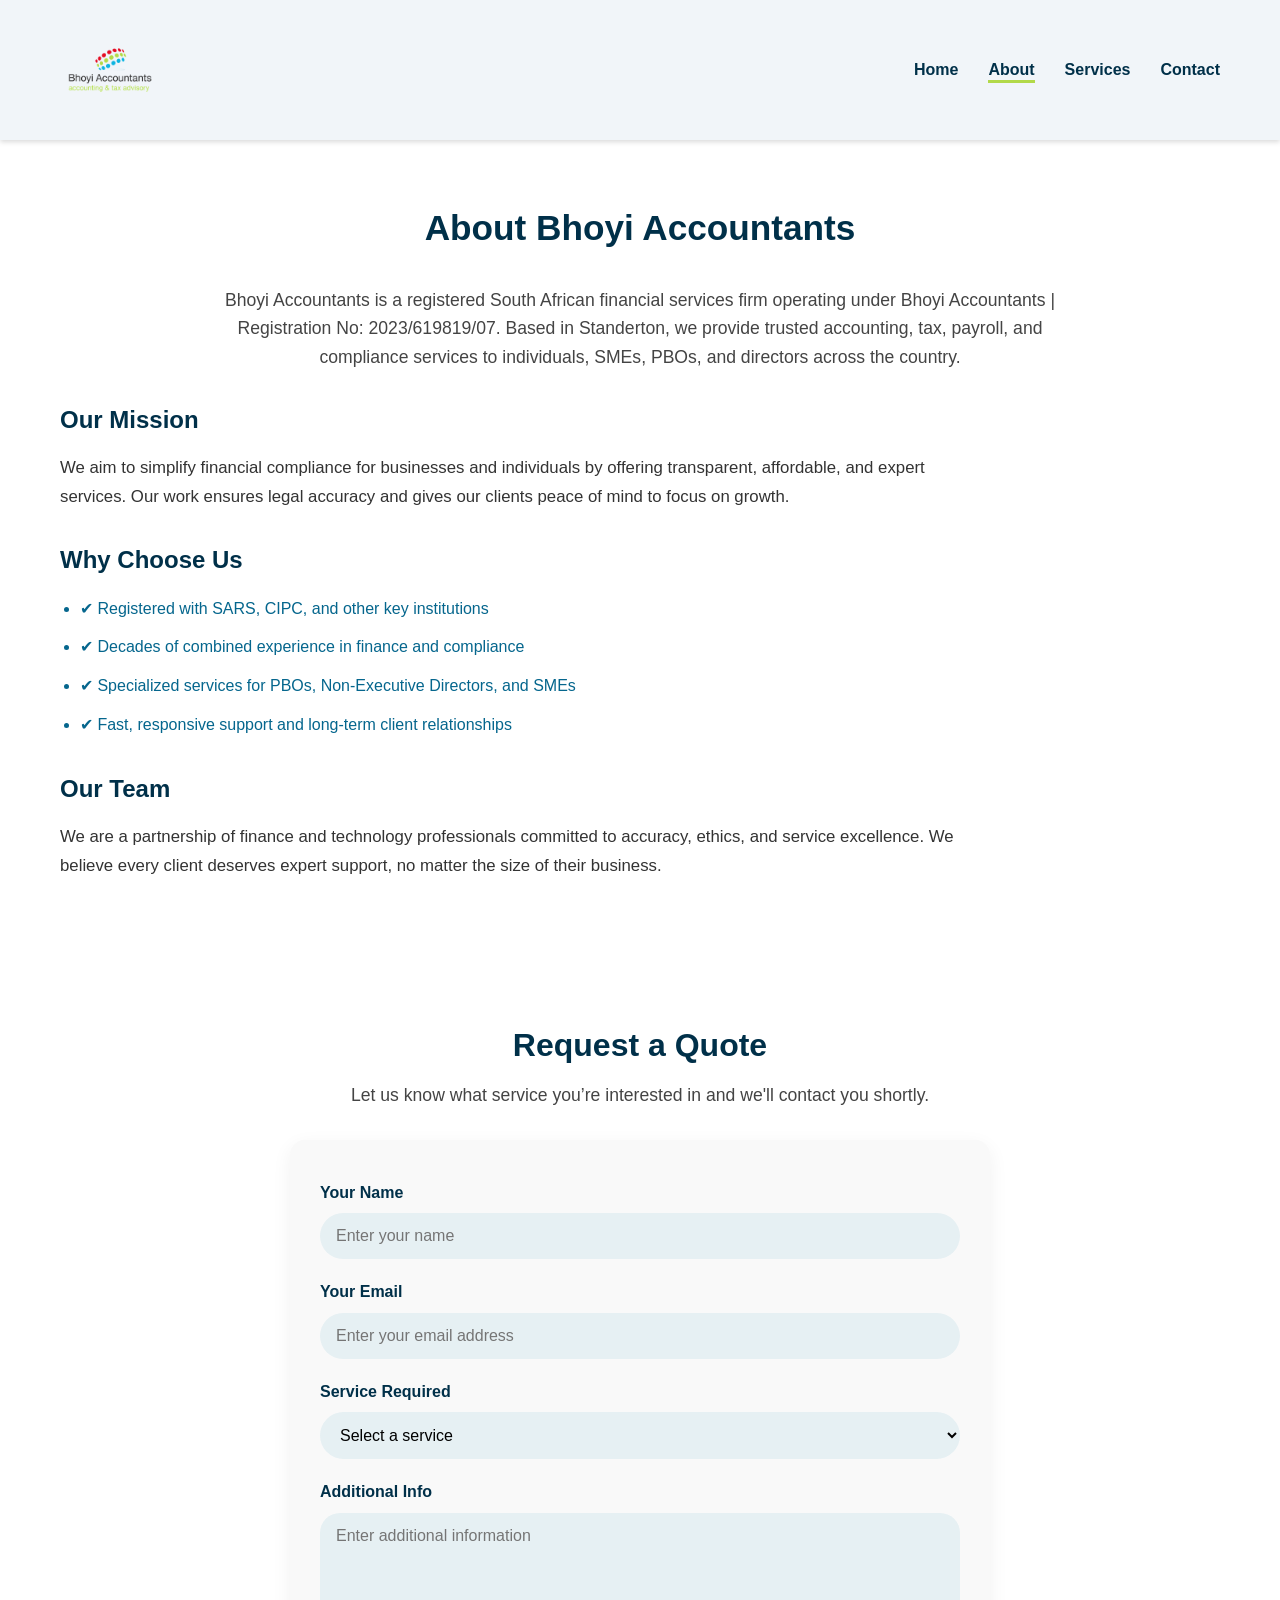
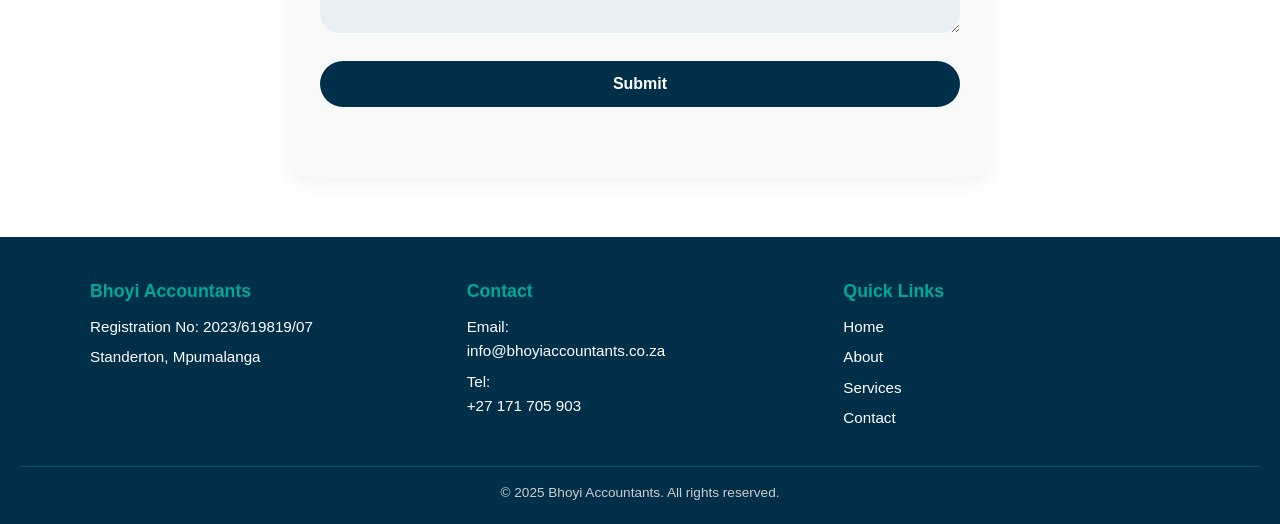
==== about.html @ 9af69576 "Initial commit: Bhoyi Accountants website" ====
<!DOCTYPE html>
<html lang="en">

<head>
    <meta charset="UTF-8" />
    <meta name="viewport" content="width=device-width, initial-scale=1.0" />
    <meta name="description"
        content="About Bhoyi Accountants and the web services we provide, including accounting, tax, and professional website development.">
    <meta name="keywords" content="Accounting, Tax, Web Development, Compliance, South Africa">
    <meta name="author" content="Bhoyi Accountants">
    <link rel="stylesheet" href="style.css" />
    <!-- Google tag (gtag.js) -->
    <script async src="https://www.googletagmanager.com/gtag/js?id=G-Y8PRSD9W66"></script>
    <script>
      window.dataLayer = window.dataLayer || [];
      function gtag(){dataLayer.push(arguments);}
      gtag('js', new Date());

      gtag('config', 'G-Y8PRSD9W66');
    </script>
    <!-- Schema Markup for Local Business -->
    <script type="application/ld+json">
    {
      "@context": "https://schema.org",
      "@type": "LocalBusiness",
      "name": "Bhoyi Accountants",
      "description": "Professional accounting, tax, and compliance services for South African businesses, SMEs, PBOs, and individuals",
      "image": "images/BHOYI2-LOGO.png",
      "url": "https://bhoyiaccountants.co.za",
      "telephone": "+27171705903",
      "address": {
        "@type": "PostalAddress",
        "streetAddress": "Standerton",
        "addressLocality": "Standerton",
        "addressRegion": "Mpumalanga",
        "postalCode": "2430",
        "addressCountry": "ZA"
      },
      "areaServed": "South Africa",
      "priceRange": "$$",
      "servesCuisine": "Professional Services",
      "sameAs": [
        "https://www.facebook.com/bhoyiaccountants",
        "https://www.linkedin.com/company/bhoyi-accountants"
      ],
      "knowsAbout": [
        "Accounting Services",
        "Tax Practitioners",
        "Payroll Services",
        "Independent Audit",
        "Independent Review",
        "Registrations and Secretarial Services"
      ],
      "aggregateRating": {
        "@type": "AggregateRating",
        "ratingValue": "5",
        "ratingCount": "1"
      }
    }
    </script>
    <title>About Us | Bhoyi Accountants</title>
</head>

<body>
    <header class="site-header">
        <div class="container nav-container">
            <div class="logo-img">
                <img src="images/BHOYI2-LOGO.png" alt="Bhoyi Accountants Logo" />
            </div>
            <nav>
                <ul class="nav-links">
                    <li><a href="index.html">Home</a></li>
                    <li><a href="about.html" class="active">About</a></li>

                    <li class="dropdown">
                        <a href="services.html">Services</a>
                        <ul class="dropdown-menu">
                            <li><a href="accounting.html">Accounting Services</a></li>
                            <li><a href="secretarial.html">Secretarial Services</a></li>
                            <li><a href="payroll.html">Payroll Services</a></li>
                            <li><a href="audit.html">Independent Audit</a></li>
                            <li><a href="review.html">Independent Review</a></li>
                        </ul>
                    </li>
                    <li><a href="contact.html">Contact</a></li>
                </ul>
            </nav>
        </div>
    </header>

    <section class="about-page-section">
        <div class="container">
            <h2 class="section-title">About Bhoyi Accountants</h2>
            <p class="lead">
                Bhoyi Accountants is a registered South African financial services firm operating under Bhoyi
                Accountants | Registration No: 2023/619819/07. Based in Standerton, we provide trusted accounting, tax,
                payroll, and compliance services to individuals, SMEs, PBOs, and directors across the country.
            </p>

            <div class="about-box">
                <h3>Our Mission</h3>
                <p>
                    We aim to simplify financial compliance for businesses and individuals by offering transparent,
                    affordable, and expert services. Our work ensures legal accuracy and gives our clients peace of mind
                    to focus on growth.
                </p>
            </div>

            <div class="about-box">
                <h3>Why Choose Us</h3>
                <ul>
                    <li>✔ Registered with SARS, CIPC, and other key institutions</li>
                    <li>✔ Decades of combined experience in finance and compliance</li>
                    <li>✔ Specialized services for PBOs, Non-Executive Directors, and SMEs</li>
                    <li>✔ Fast, responsive support and long-term client relationships</li>
                </ul>
            </div>

            <div class="about-box">
                <h3>Our Team</h3>
                <p>
                    We are a partnership of finance and technology professionals committed to accuracy, ethics, and
                    service excellence. We believe every client deserves expert support, no matter the size of their
                    business.
                </p>
            </div>
        </div>
    </section>

    <!-- Quote Form Section -->
    <section id="contact" class="quote-section">
        <div class="container">
            <h2>Request a Quote</h2>
            <p>Let us know what service you’re interested in and we'll contact you shortly.</p>
            <form id="my-form" class="quote-form" action="https://formspree.io/f/mwpbnawn" method="POST">
                <div class="form-group">
                    <label for="username">Your Name</label>
                    <input type="text" name="username" required placeholder="Enter your name" />
                </div>
                <div class="form-group">
                    <label for="email">Your Email</label>
                    <input type="email" name="email" required placeholder="Enter your email address" />
                </div>
                <div class="form-group">
                    <label for="service">Service Required</label>
                    <select id="service" name="service" required>
                        <option value="">Select a service</option>
                        <option>Accounting & Tax</option>
                        <option>VAT & Compliance</option>
                        <option>Payroll Management</option>
                        <option>Company Registration</option>
                        <option>Website Development</option>
                        <option>Other</option>
                    </select>
                </div>
                <div class="form-group">
                    <label for="message">Additional Info</label>
                    <textarea name="message" required placeholder="Enter additional information"></textarea>
                </div>
                <button type="submit" class="btn">Submit</button>
                <p id="my-form-status"></p>
            </form>
        </div>
    </section>

    <footer class="site-footer">
        <div class="footer-grid">
            <div class="footer-column">
                <h3>Bhoyi Accountants</h3>
                <p>Registration No: 2023/619819/07</p>
                <p>Standerton, Mpumalanga</p>
            </div>
            <div class="footer-column">
                <h3>Contact</h3>
                <p>Email: <a href="mailto:info@bhoyiaccountants.co.za">info@bhoyiaccountants.co.za</a></p>
                <p>Tel: <a href="tel:+27171705903">+27 171 705 903</a></p>
            </div>
            <div class="footer-column">
                <h3>Quick Links</h3>
                <ul class="footer-links">
                    <li><a href="index.html">Home</a></li>
                    <li><a href="about.html">About</a></li>
                    <li><a href="services.html">Services</a></li>
                    <li><a href="contact.html">Contact</a></li>
                </ul>
            </div>
        </div>
        <div class="footer-bottom">
            <p>&copy; 2025 Bhoyi Accountants. All rights reserved.</p>
        </div>
    </footer>
</body>

</html>
---- style.css ----
/* Reset */
* {
  margin: 0;
  padding: 0;
  box-sizing: border-box;
}

body {
  font-family: "Segoe UI", Tahoma, Geneva, Verdana, sans-serif;
  background-color: #ffffff;
  color: #333;
  line-height: 1.6;
}

/* Container */
.container {
  max-width: 1200px;
  margin: 0 auto;
  padding: 0 20px;
}

/* Header */
.site-header {
  background-color: #f1f5f9;
  color: #003049;
  padding: 20px 0;
  position: sticky;
  top: 0;
  z-index: 1000;
  transition: box-shadow 0.3s ease, border-bottom 0.3s ease;
  box-shadow: 0 2px 5px rgba(0, 0, 0, 0.15);
}

/* When scrolled down, remove the shadow */
.site-header.transparent-border {
  box-shadow: none;
}

.nav-container {
  display: flex;
  justify-content: space-between;
  align-items: center;
  flex-wrap: wrap;
}

.logo-img img {
  height: 100px;
  width: auto;
  display: block;
  object-fit: contain;
}

/* Navigation */
.nav-links {
  list-style: none;
  display: flex;
  gap: 30px;
}

.nav-links li a {
  position: relative;
  padding-bottom: 5px;
  color: #003049;
  text-decoration: none;
  font-weight: 600;
  font-size: 1rem;
  transition: all 0.3s ease;
}

.nav-links li a::after {
  content: "";
  position: absolute;
  bottom: 0;
  left: 0;
  height: 3px;
  width: 0%;
  background-color: #b2d94a; /* Green highlight */
  transition: width 0.3s ease;
}

.nav-links li a:hover::after,
.nav-links li a.active::after {
  width: 100%;
}
/* Dropdown Menu for Services */
.nav-links .dropdown {
  position: relative;
}

.nav-links .dropdown-menu {
  position: absolute;
  top: 100%;
  left: 0;
  background-color: #ffffff;
  border: 1px solid #eee;
  padding: 10px 0;
  display: none;
  box-shadow: 0 2px 8px rgba(0, 0, 0, 0.05);
  z-index: 10;
  min-width: 220px;
}

.nav-links .dropdown:hover .dropdown-menu {
  display: block;
}

.dropdown-menu li {
  list-style: none;
  margin: 0;
}

.dropdown-menu li a {
  display: block;
  padding: 10px 20px;
  color: #003049;
  font-weight: 500;
  text-decoration: none;
  transition: background-color 0.3s ease;
}

.dropdown-menu li a:hover {
  background-color: #f2f2f2;
}

.service-icons-strip {
  background-color: #ffffff;
  padding: 30px 20px;
}

.service-strip-grid {
  display: grid;
  grid-template-columns: repeat(auto-fit, minmax(160px, 1fr));
  gap: 15px;
  text-align: center;
}

.service-box {
  color: #ffffff;
  padding: 25px 10px;
  border-radius: 6px;
  font-weight: bold;
  transition: transform 0.3s ease;
}

.service-box i {
  font-size: 28px;
  margin-bottom: 10px;
  display: block;
}

.service-box p {
  margin-top: 5px;
  font-size: 1rem;
}

/* Bhoyi Logo Color Variants */
.service-blue {
  background-color: #0077b6; /* logo blue */
}

.service-green {
  background-color: #b2d94a; /* logo green */
  color: #003049;
}

.service-red {
  background-color: #d62828; /* logo red */
}

.service-dark {
  background-color: #444;
}

/* Hover effect */
.service-box:hover {
  transform: translateY(-5px);
}
.service-summary h3 a {
  color: #003049; /* Brand primary color */
  text-decoration: none; /* Remove underline */
  transition: color 0.3s ease;
}

.service-summary h3 a:hover {
  color: #05668d; /* Teal highlight on hover */
}

/* Hero Section */
.hero {
  background-color: #e6f0f3;
  padding: 80px 20px;
}

.hero-grid {
  display: flex;
  flex-wrap: wrap;
  align-items: center;
  gap: 40px;
  justify-content: space-between;
}

.hero-text {
  flex: 1;
  min-width: 280px;
}

.hero-text h1 {
  font-size: 2.5rem;
  color: #003049;
  margin-bottom: 20px;
}

.hero-text p {
  font-size: 1.2rem;
  margin-bottom: 30px;
  color: #333;
}

.hero-image {
  flex: 1;
  min-width: 280px;
  text-align: center;
}

.hero-image img {
  width: 100%;
  max-width: 450px;
  height: auto;
}

.btn {
  display: inline-block;
  background-color: #003049; /* Primary blue */
  color: white;
  padding: 12px 24px;
  border: none;
  border-radius: 5px;
  text-decoration: none;
  font-weight: bold;
  transition: background-color 0.3s ease;
}

.btn:hover {
  background-color: #001f33;
}

/* About Section */
.about-section {
  background-color: #ffffff;
  padding: 60px 20px;
}

.about-grid {
  display: grid;
  grid-template-columns: 1fr 1fr;
  gap: 40px;
  align-items: center;
}

.about-text h2 {
  font-size: 2rem;
  color: #003049;
  margin-bottom: 20px;
}

.about-text p {
  font-size: 1.1rem;
  color: #444;
}

.about-image img {
  width: 100%;
  height: auto;
  border-radius: 10px;
  box-shadow: 0 4px 10px rgba(0, 0, 0, 0.1);
  object-fit: cover;
}

/* Responsive for smaller screens */
@media (max-width: 768px) {
  .about-grid {
    grid-template-columns: 1fr;
    text-align: center;
  }

  .about-image {
    margin-top: 20px;
  }
}
.services-preview {
  background-color: #f9f9f9;
  padding: 60px 20px;
  text-align: center;
}

.services-preview h2 {
  font-size: 2rem;
  color: #003049;
}

.service-grid {
  display: grid;
  grid-template-columns: repeat(auto-fit, minmax(260px, 1fr));
  gap: 30px;
  margin-top: 30px;
}

.service-summary:hover {
  transform: translateY(-5px);
}

.service-summary h3 {
  color: #003049;
  margin-bottom: 10px;
}

.service-summary p {
  color: #555;
}

/* "See All Services" Button */
.services-preview .btn {
  margin-top: 30px;
  background-color: #003049;
}

.services-preview .btn:hover {
  background-color: #b2d94a;
}

.service-summary {
  background-color: white;
  border-top: 5px solid #b2d94a;
  padding: 25px;
  border-radius: 12px; /* Rounded corners */
  box-shadow: 0 3px 8px rgba(0, 0, 0, 0.08);
  transition: 0.4s cubic-bezier(0.4, 0, 0.2, 1);
}

.service-summary:hover {
  transform: translateY(-5px);
  box-shadow: 0 8px 16px rgba(0, 0, 0, 0.15);
}

/* Why Choose Us Section */
.feature-section {
  background-color: #f1f5f9; /* Dark blue for trust and professionalism */
  color: #ffffff;
  padding: 60px 20px;
  text-align: center;
  font-family: "Segoe UI", Tahoma, Geneva, Verdana, sans-serif;
}

.feature-section .container {
  max-width: 900px;
  margin: 0 auto;
}

.feature-title {
  font-size: 2.4rem;
  margin-bottom: 40px;
  font-weight: 700;
  letter-spacing: 1px;
  color: #003049; /* Teal highlight */
  text-transform: uppercase;
}

.feature-points {
  list-style: none;
  display: grid;
  grid-template-columns: repeat(auto-fit, minmax(280px, 1fr));
  gap: 30px;
  padding: 0;
  margin: 0;
}

.feature-points li {
  background: #05668d; /* Slightly lighter blue */
  padding: 25px 20px;
  border-radius: 12px;
  font-size: 1.1rem;
  line-height: 1.4;
  font-weight: 600;
  box-shadow: 0 4px 8px rgb(0 0 0 / 0.15);
  position: relative;
  transition: background-color 0.3s ease;
}

.feature-points li::before {
  content: "✔";
  color: #00a896;
  font-weight: 900;
  position: absolute;
  left: 20px;
  top: 50%;
  transform: translateY(-50%);
  font-size: 1.2rem;
}

.feature-points li {
  padding-left: 50px;
}

/* Hover effect */
.feature-points li:hover {
  background-color: #028090;
  cursor: default;
}
.service-page {
  background-color: #ffffff;
  padding: 60px 20px;
}

.service-title {
  font-size: 2.2rem;
  color: #003049;
  margin-bottom: 20px;
  text-align: center;
}

.service-list {
  max-width: 900px;
  margin: 0 auto;
  padding-left: 20px;
  color: #05668d;
  font-size: 1rem;
  line-height: 1.8;
}

.service-list li {
  margin-bottom: 12px;
}

/* Quote/Contact Section */
.quote-section {
  background-color: #ffffff;
  padding: 60px 20px;
  text-align: center;
}

.quote-section h2 {
  font-size: 2rem;
  color: #003049;
  margin-bottom: 10px;
}

.quote-section p {
  font-size: 1.1rem;
  color: #444;
  margin-bottom: 30px;
}

.quote-form {
  background-color: #f9f9f9;
  border-radius: 15px;
  padding: 40px 30px;
  max-width: 700px;
  margin: 0 auto;
  box-shadow: 0 6px 20px rgba(0, 0, 0, 0.06);
  text-align: left;
}

.form-group {
  margin-bottom: 20px;
}

.form-group label {
  display: block;
  font-weight: 600;
  margin-bottom: 8px;
  color: #003049;
}

.form-group input,
.form-group select,
.form-group textarea {
  width: 100%;
  padding: 14px 16px;
  font-size: 1rem;
  border: none;
  border-radius: 30px;
  background-color: #e6f0f3;
  font-family: inherit;
  transition: background-color 0.3s ease;
}

.form-group textarea {
  border-radius: 20px;
  min-height: 120px;
  resize: vertical;
}

.quote-form .btn {
  background-color: #003049;
  color: #fff;
  padding: 14px 30px;
  border: none;
  border-radius: 30px;
  font-weight: 600;
  font-size: 1rem;
  cursor: pointer;
  width: 100%;
  transition: background-color 0.3s ease;
}

.quote-form .btn:hover {
  background-color: #05668d;
}

/* Form status message */
#my-form-status {
  margin-top: 15px;
  font-size: 0.95rem;
  color: #05668d;
  text-align: center;
}

.site-footer {
  background-color: #003049;
  color: #ffffff;
  padding: 40px 20px 20px;
  font-size: 0.95rem;
}

.footer-grid {
  display: grid;
  grid-template-columns: repeat(auto-fit, minmax(250px, 1fr));
  gap: 30px;
  max-width: 1100px;
  margin: 0 auto 30px auto;
}

.footer-column h3 {
  color: #00a896; /* Green */
  margin-bottom: 10px;
}

.footer-column p,
.footer-column a {
  color: #ffffff;
  text-decoration: none;
  margin-bottom: 6px;
  display: block;
}

.footer-column a:hover {
  color: #9bf353;
  text-decoration: underline;
}

.footer-links {
  list-style: none;
  padding: 0;
}

.footer-links li {
  margin-bottom: 5px;
}

.footer-bottom {
  text-align: center;
  font-size: 0.85rem;
  color: #ccc;
  border-top: 1px solid #00567a;
  padding-top: 15px;
}

/* Responsive Adjustments */
@media (max-width: 768px) {
  .nav-container {
    flex-direction: column;
    gap: 15px;
  }

  .nav-links {
    justify-content: center;
    flex-wrap: wrap;
    gap: 20px;
  }

  .hero-content h1 {
    font-size: 2rem;
  }

  .hero-content p {
    font-size: 1rem;
  }
}
/* === News Section Styles === */
.newsletter-section {
  background-color: #fdfdfd;
  padding: 60px 20px;
  text-align: center;
}

.newsletter-section h2 {
  color: #9bf353;
  font-size: 2rem;
  margin-bottom: 10px;
}

#news-date {
  display: block;
  font-size: 1rem;
  color: #4d4d4d;
  margin-bottom: 30px;
}

.news-grid {
  display: grid;
  grid-template-columns: repeat(auto-fit, minmax(280px, 1fr));
  gap: 20px;
  max-width: 1100px;
  margin: 0 auto 30px auto;
  padding: 0 10px;
}

.news-card {
  background-color: #ffffff;
  border: 1px solid #ddd;
  padding: 20px;
  border-radius: 8px;
  text-align: left;
  text-decoration: none;
  color: #4d4d4d;
  transition: transform 0.3s ease, box-shadow 0.3s ease;
}

.news-card:hover {
  transform: translateY(-5px);
  box-shadow: 0 4px 12px rgba(0, 0, 0, 0.1);
}

.news-img {
  width: 100%;
  height: 180px;
  object-fit: cover;
  border-radius: 6px;
  margin-bottom: 12px;
}

.news-card h3 {
  font-size: 1.2rem;
  color: #003049;
  margin-bottom: 10px;
}

.news-card p {
  font-size: 0.95rem;
  color: #4d4d4d;
}
.about-page-section,
.webdev-section {
  background-color: #ffffff;
  padding: 60px 20px;
}

.about-box,
.webdev-section {
  margin-top: 30px;
}

.about-box h3,
.webdev-section h2 {
  color: #003049;
  margin-bottom: 15px;
  font-size: 1.5rem;
}

.about-box p,
.webdev-section p,
.webdev-section ul {
  font-size: 1.05rem;
  line-height: 1.7;
  color: #333;
  max-width: 900px;
  margin-bottom: 20px;
}

.about-box ul,
.webdev-section ul {
  color: #05668d;
  padding-left: 20px;
  font-size: 1rem;
  line-height: 1.8;
}

.about-box ul li,
.webdev-section ul li {
  margin-bottom: 10px;
}

.about-page-section .section-title,
.webdev-section .section-title {
  text-align: center;
  font-size: 2.2rem;
  color: #003049;
  margin-bottom: 30px;
}

.about-page-section .lead,
.webdev-section .lead {
  text-align: center;
  color: #444;
  font-size: 1.1rem;
  margin: 0 auto 30px;
  max-width: 850px;
}

.see-more .btn {
  background-color: #003049;
  color: #ffffff;
  padding: 10px 25px;
  text-decoration: none;
  border-radius: 5px;
  font-weight: 600;
  transition: background-color 0.3s ease;
}

.see-more .btn:hover {
  background-color: #b2d94a;
}

.services-intro {
  background-color: #f9f9f9;
  padding: 60px 20px;
  text-align: center;
  margin-bottom: 60px;
}

.services-intro .section-title {
  font-size: 2.4rem;
  color: #003049;
  margin-bottom: 20px;
  font-weight: 700;
  letter-spacing: 0.5px;
}

.section-description {
  color: #444;
  font-size: 1.1rem;
  line-height: 1.8;
  max-width: 900px;
  margin: 0 auto 10px auto;
}

/* === Services Grid on services.html === */
.services-preview {
  background-color: #ffffff;
  padding: 60px 20px;
  text-align: center;
}

.services-preview h2 {
  font-size: 2rem;
  color: #003049;
  margin-bottom: 40px;
}

.service-grid {
  display: grid;
  grid-template-columns: repeat(auto-fit, minmax(260px, 1fr));
  gap: 30px;
}

.service-summary {
  background-color: white;
  border-top: 5px solid #b2d94a;
  padding: 25px;
  border-radius: 12px;
  box-shadow: 0 3px 8px rgba(0, 0, 0, 0.08);
  transition: transform 0.3s ease, box-shadow 0.3s ease;
  text-align: left;
}

.service-summary:hover {
  transform: translateY(-5px);
  box-shadow: 0 8px 16px rgba(0, 0, 0, 0.12);
}

.service-summary h3 {
  font-size: 1.3rem;
  margin-bottom: 10px;
}

.service-summary h3 a {
  color: #003049;
  text-decoration: none;
  transition: color 0.3s ease;
}

.service-summary h3 a:hover {
  color: #05668d;
}

.service-summary p {
  font-size: 0.95rem;
  color: #555;
  line-height: 1.6;
}

/* Responsive */
@media (max-width: 768px) {
  .service-block {
    padding: 25px 20px;
  }

  .section-title {
    font-size: 1.8rem;
  }

  .service-block h2 {
    font-size: 1.3rem;
  }
}
.service-block-section {
  background-color: #f1f5f9;
  padding: 60px 20px;
}

.service-block {
  background-color: #ffffff;
  padding: 40px 30px;
  border-left: 6px solid #b2d94a;
  border-radius: 10px;
  box-shadow: 0 4px 12px rgba(0, 0, 0, 0.05);
  max-width: 1000px;
  margin: 0 auto;
}

.service-block-title {
  font-size: 2rem;
  color: #003049;
  margin-bottom: 20px;
  font-weight: 700;
}

.service-block-desc {
  font-size: 1.1rem;
  color: #444;
  margin-bottom: 30px;
  line-height: 1.7;
}

.service-bullets {
  list-style: none;
  padding-left: 0;
}

.service-bullets li {
  position: relative;
  padding-left: 25px;
  margin-bottom: 15px;
  font-size: 1.05rem;
  color: #05668d;
  line-height: 1.6;
}

.service-bullets li::before {
  content: "✔";
  position: absolute;
  left: 0;
  top: 0;
  color: #b2d94a;
  font-weight: bold;
  font-size: 1rem;
}

/* === Services Intro with Image === */
.intro-grid {
  display: grid;
  grid-template-columns: 1fr 1.2fr;
  gap: 40px;
  align-items: center;
  justify-content: space-between;
  background-color: #f9f9f9;
  padding: 60px 20px;
  border-bottom: 1px solid #e2e2e2;
}

.intro-image img {
  width: 60%;
  height: auto;
  border-radius: 10px;
  object-fit: cover;
  box-shadow: 0 4px 12px rgba(0, 0, 0, 0.08);
}

.intro-text {
  text-align: left;
}

.intro-text .section-title {
  font-size: 2.2rem;
  color: #003049;
  margin-bottom: 20px;
}

.intro-text .section-description {
  font-size: 1.05rem;
  line-height: 1.8;
  color: #444;
  max-width: 850px;
}

@media (max-width: 768px) {
  .intro-grid {
    grid-template-columns: 1fr;
    text-align: center;
  }

  .intro-image {
    margin-bottom: 30px;
  }

  .intro-text {
    text-align: center;
  }
}

/* Services Page Styling */
.page-section {
  background-color: #f9f9f9;
  padding: 60px 20px;
}

.section-title {
  font-size: 2.2rem;
  color: #003049;
  text-align: center;
  margin-bottom: 30px;
}

.page-section p {
  color: #333;
  font-size: 1.05rem;
  line-height: 1.7;
  margin-bottom: 20px;
  max-width: 850px;
}

.page-section ul {
  color: #05668d;
  padding-left: 20px;
  font-size: 1rem;
  line-height: 1.8;
  max-width: 850px;
  margin: 0 auto;
}

.page-section ul li {
  margin-bottom: 10px;
}

/* === CONTACT PAGE === */
.contact-hero {
  background-color: #e6f0f3;
  padding: 80px 20px;
  text-align: center;
}

.contact-hero h1 {
  font-size: 3rem;
  color: #003049;
  margin-bottom: 10px;
}

.contact-hero p {
  font-size: 1.1rem;
  color: #444;
  max-width: 700px;
  margin: 0 auto;
}

/* Contact form and newsletter */
.contact-section {
  background-color: #ffffff;
  padding: 60px 20px;
}

.contact-grid {
  display: grid;
  grid-template-columns: 2fr 1fr;
  gap: 30px;
  max-width: 1100px;
  margin: 0 auto;
}

.contact-form {
  background-color: #f9f9f9;
  border-radius: 15px;
  padding: 30px;
  box-shadow: 0 5px 15px rgba(0, 0, 0, 0.05);
}

.contact-form input,
.contact-form textarea {
  width: 100%;
  padding: 14px;
  border: none;
  border-radius: 25px;
  background-color: #e6f0f3;
  margin-bottom: 15px;
  font-size: 1rem;
}

.contact-form .form-row {
  display: flex;
  gap: 15px;
}

.contact-form .form-row input {
  flex: 1;
}

.contact-form button.btn {
  background-color: #003049;
  color: white;
  padding: 12px 24px;
  border: none;
  border-radius: 25px;
  font-weight: bold;
  cursor: pointer;
  width: 100%;
}

.contact-form button.btn:hover {
  background-color: #05668d;
}

/* Newsletter Card */
.newsletter-card {
  background-color: #05668d;
  color: white;
  border-radius: 15px;
  padding: 30px;
  text-align: center;
  box-shadow: 0 5px 15px rgba(0, 0, 0, 0.05);
}

.newsletter-card h3 {
  margin-bottom: 15px;
  font-size: 1.4rem;
}

.newsletter-card p {
  font-size: 0.95rem;
  margin-bottom: 20px;
}

.newsletter-card input {
  width: 100%;
  padding: 12px;
  border-radius: 25px;
  border: none;
  margin-bottom: 10px;
}

.newsletter-card .btn-secondary {
  background-color: #b2d94a;
  color: #003049;
  font-weight: bold;
  padding: 10px 24px;
  border-radius: 25px;
  border: none;
  cursor: pointer;
  width: 100%;
}

.newsletter-card .btn-secondary:hover {
  background-color: #a0c83a;
}

/* Contact Cards */
.contact-cards {
  background-color: #f1f5f9;
  padding: 60px 20px;
}

.cards-grid {
  display: flex;
  gap: 30px;
  flex-wrap: wrap;
  justify-content: center;
}

.contact-card {
  flex: 1;
  min-width: 250px;
  background-color: #ffffff;
  border-radius: 15px;
  padding: 30px 20px;
  text-align: center;
  box-shadow: 0 4px 12px rgba(0, 0, 0, 0.05);
}

.contact-card i {
  font-size: 2rem;
  margin-bottom: 10px;
  color: #003049;
}

.contact-card h4 {
  font-size: 1.2rem;
  color: #003049;
  margin-bottom: 8px;
}

.contact-card p {
  color: #444;
}

/* Map Section */
.map-section iframe {
  width: 100%;
  height: 400px;
  border: none;
  display: block;
}

/* Responsive */
@media (max-width: 768px) {
  .contact-grid {
    grid-template-columns: 1fr;
  }

  .contact-form .form-row {
    flex-direction: column;
  }

  .contact-form .form-row input {
    width: 100%;
  }
}

/* Responsive Adjustments */
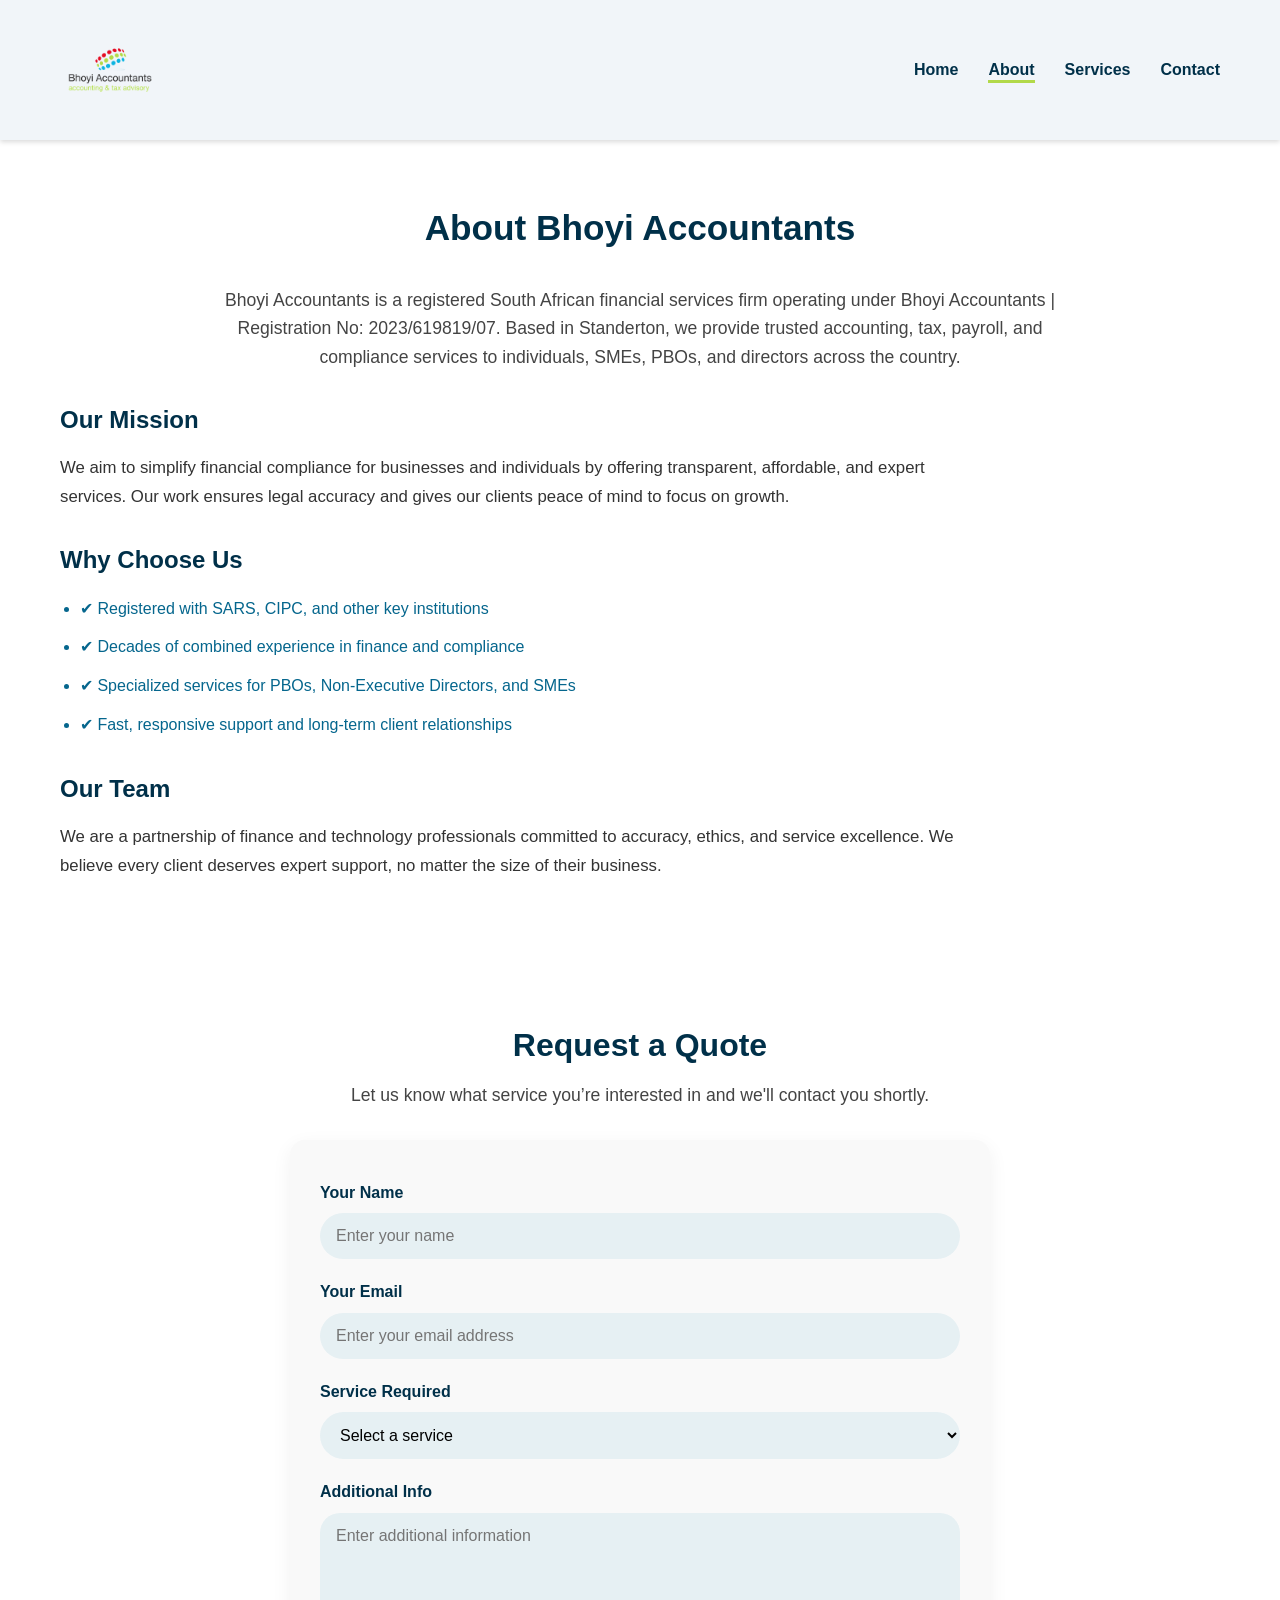
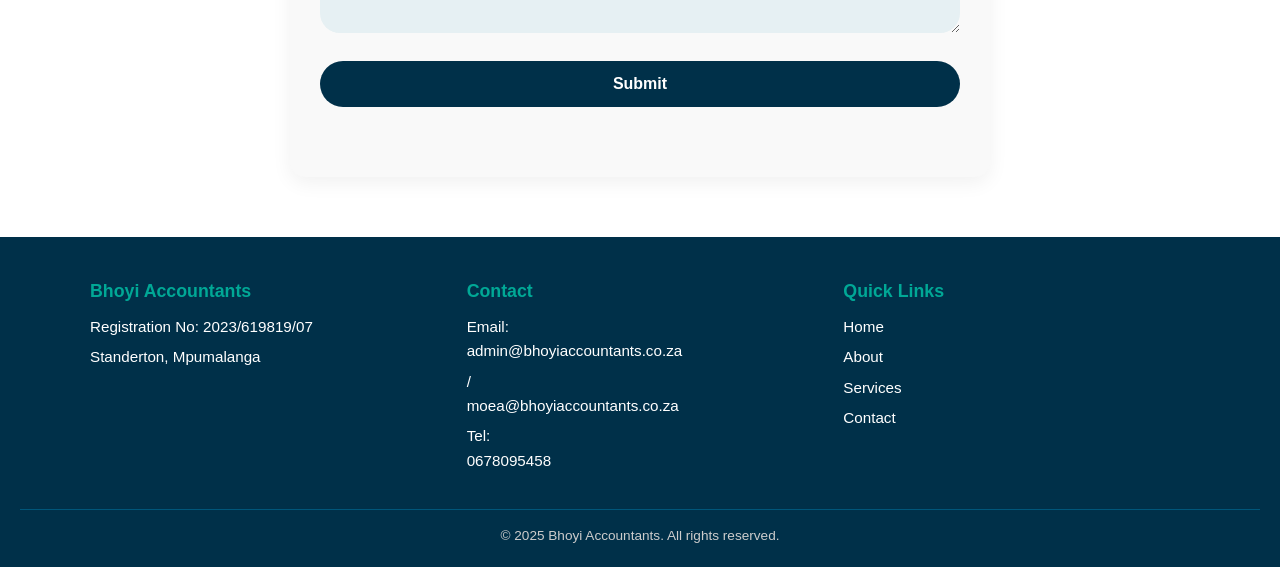
==== commit 3150a321: "Update contact phone and emails across site" ====
--- a/about.html
+++ b/about.html
@@ -27,7 +27,7 @@
       "description": "Professional accounting, tax, and compliance services for South African businesses, SMEs, PBOs, and individuals",
       "image": "images/BHOYI2-LOGO.png",
       "url": "https://bhoyiaccountants.co.za",
-      "telephone": "+27171705903",
+    "telephone": "+27678095458",
       "address": {
         "@type": "PostalAddress",
         "streetAddress": "Standerton",
@@ -172,8 +172,8 @@
             </div>
             <div class="footer-column">
                 <h3>Contact</h3>
-                <p>Email: <a href="mailto:info@bhoyiaccountants.co.za">info@bhoyiaccountants.co.za</a></p>
-                <p>Tel: <a href="tel:+27171705903">+27 171 705 903</a></p>
+                <p>Email: <a href="mailto:admin@bhoyiaccountants.co.za">admin@bhoyiaccountants.co.za</a> / <a href="mailto:moea@bhoyiaccountants.co.za">moea@bhoyiaccountants.co.za</a></p>
+                <p>Tel: <a href="tel:+27678095458">0678095458</a></p>
             </div>
             <div class="footer-column">
                 <h3>Quick Links</h3>
